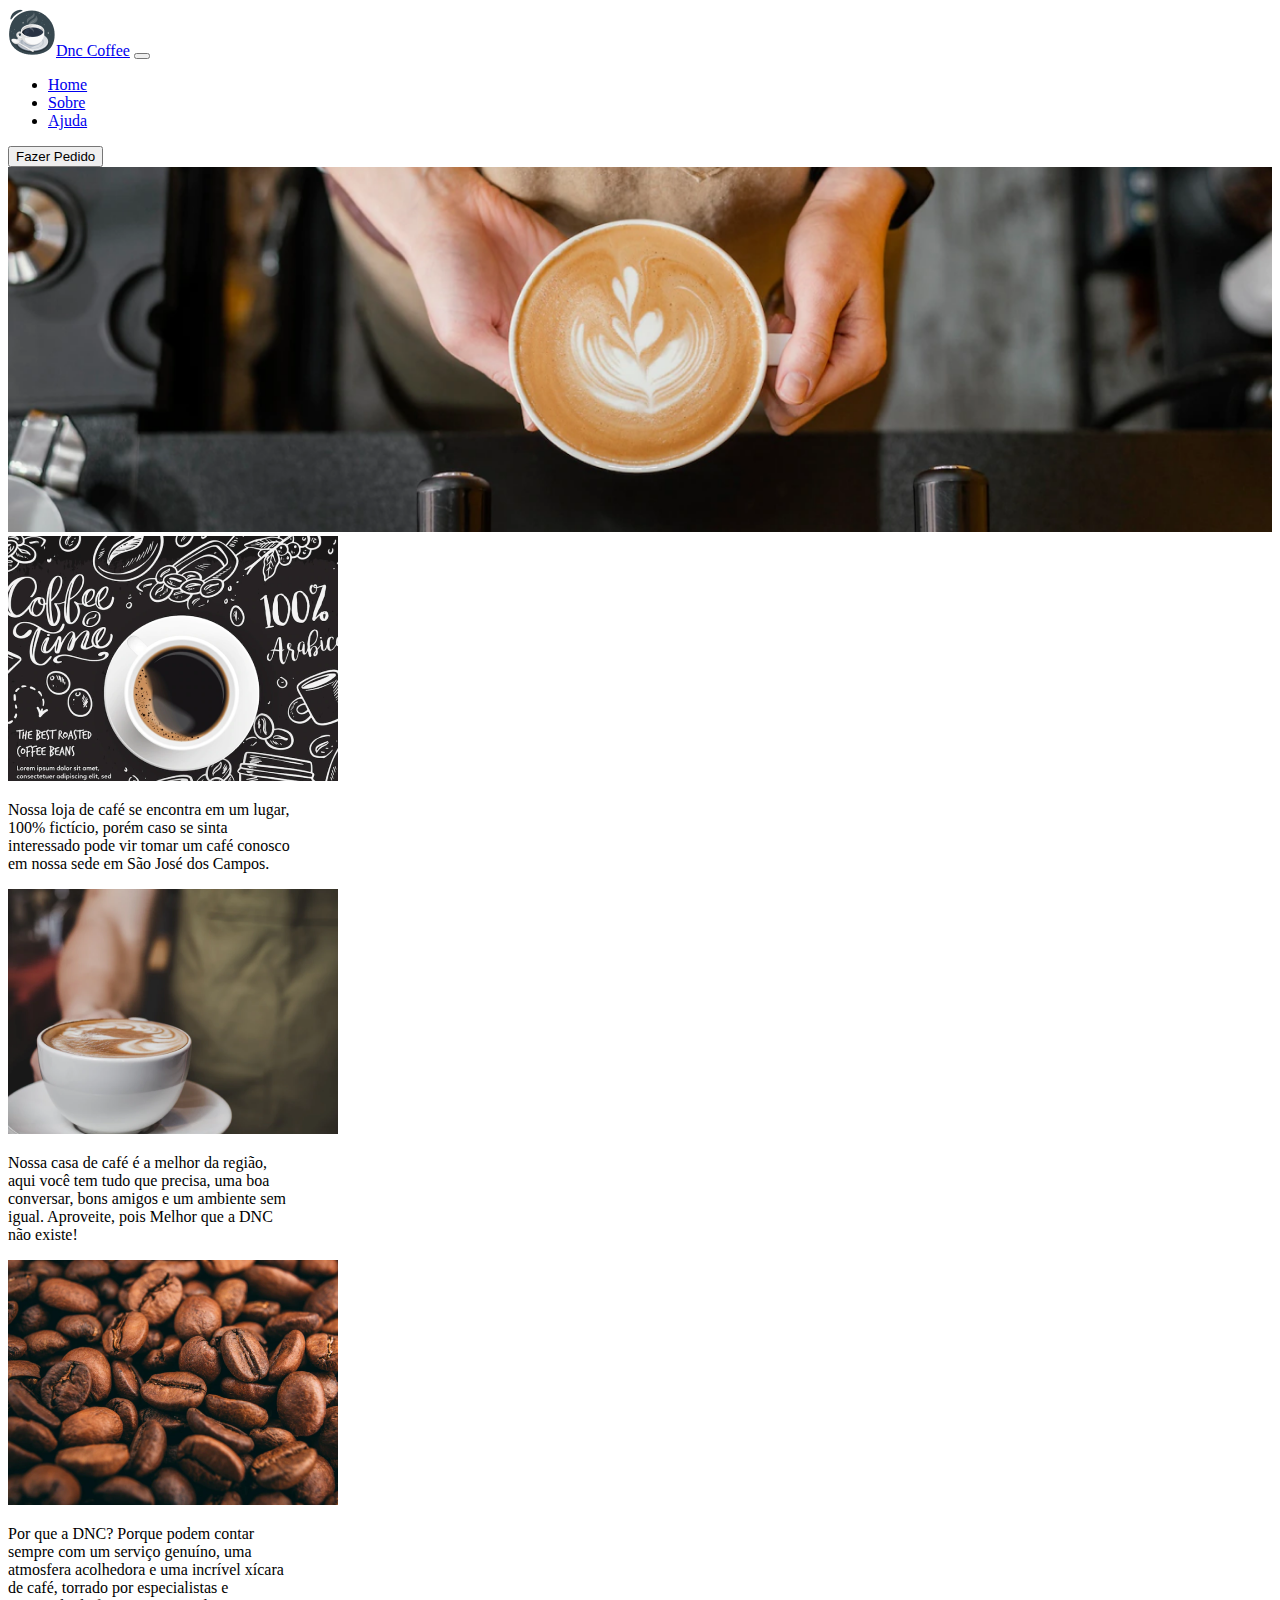
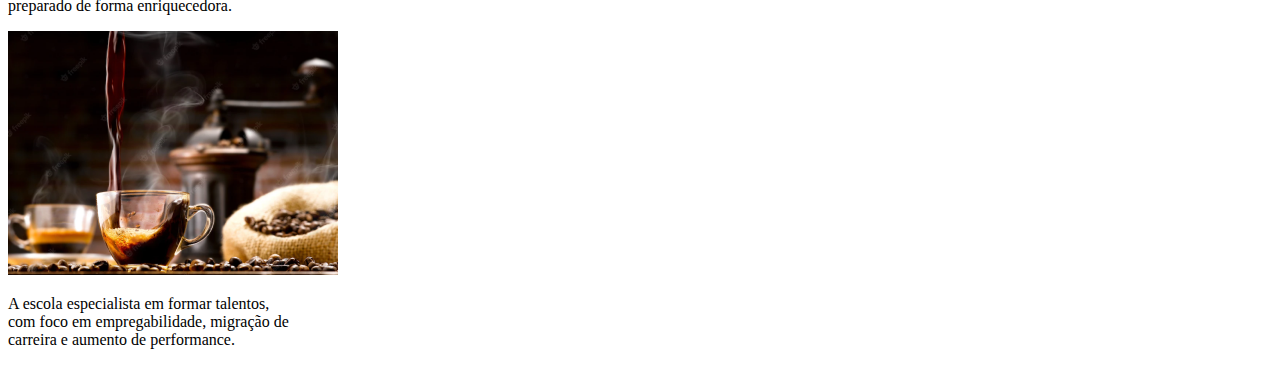
==== Bootstrap/index.html @ b543e2b9 "Add files via upload" ====
<!DOCTYPE html>
<html lang="pt-BR">
<head>
    <meta charset="UTF-8">
    <meta http-equiv="X-UA-Compatible" content="IE=edge">
    <meta name="viewport" content="width=device-width, initial-scale=1.0">
    <title>Dnc Coffee</title>
    <link href="https://cdn.jsdelivr.net/npm/bootstrap@5.3.0-alpha3/dist/css/bootstrap.min.css" rel="stylesheet" integrity="sha384-KK94CHFLLe+nY2dmCWGMq91rCGa5gtU4mk92HdvYe+M/SXH301p5ILy+dN9+nJOZ" crossorigin="anonymous">
    <script src="https://cdn.jsdelivr.net/npm/bootstrap@5.3.0-alpha3/dist/js/bootstrap.bundle.min.js" integrity="sha384-ENjdO4Dr2bkBIFxQpeoTz1HIcje39Wm4jDKdf19U8gI4ddQ3GYNS7NTKfAdVQSZe" crossorigin="anonymous"></script>
</head>
<body>
    <nav class="navbar navbar-expand-lg bg-body-tertiary py-2 px-4">
        <div class="container-fluid">
          <a class="navbar-brand" href="#"><img src="assests/Logo.png" alt="café" srcset="">Dnc Coffee</a>
          <button class="navbar-toggler" type="button" data-bs-toggle="collapse" data-bs-target="#navbarNav" aria-controls="navbarNav" aria-expanded="false" aria-label="Toggle navigation">
            <span class="navbar-toggler-icon"></span>
          </button>
          <div class="collapse navbar-collapse" id="navbarNav">
            <ul class="navbar-nav px-5">
              <li class="nav-item">
                <a class="nav-link active px-4" aria-current="page" href="#">Home</a>
              </li>
              <li class="nav-item">
                <a class="nav-link px-4 text-dark" href="#">Sobre</a>
              </li>
              <li class="nav-item">
                <a class="nav-link px-4 text-dark" href="#">Ajuda</a>
              </li>
            </ul>
          </div>
          <button type="button" class="btn btn-outline-secondary text-dark">Fazer Pedido</button>
        </div>
      </nav>
      <section>
        <img src="assests/cafédecorado.png" alt="" srcset="" width="100%">
      </section>
      <main class="py-4 px-4 d-flex ms-5">
        <div class="card me-5" style="width: 18rem;">
            <img src="assests/café1.png" class="card-img-top" alt="...">
            <div class="card-body">
              <p class="card-text">Nossa loja de café se encontra em um lugar, 100% fictício, porém caso se sinta interessado pode vir tomar um café conosco em nossa sede em São José dos Campos.</p>
            </div>
          </div>
          <div class="card me-5" style="width: 18rem;">
            <img src="assests/café2.png" class="card-img-top" alt="...">
            <div class="card-body">
              <p class="card-text">Nossa casa de café é a melhor da região, aqui você tem tudo que precisa, uma boa conversar, bons amigos e um ambiente sem igual. Aproveite, pois Melhor que a DNC não existe!</p>
            </div>
          </div>
          <div class="card me-5" style="width: 18rem;">
            <img src="assests/café3.png" class="card-img-top" alt="...">
            <div class="card-body">
              <p class="card-text">Por que a DNC? Porque podem contar sempre com um serviço genuíno, uma atmosfera acolhedora e uma incrível xícara de café, torrado por especialistas e preparado de forma enriquecedora.</p>
            </div>
          </div>
          <div class="card me-5" style="width: 18rem;">
            <img src="assests/café4.png" class="card-img-top" alt="...">
            <div class="card-body">
              <p class="card-text">A escola especialista em formar talentos, com foco em empregabilidade, migração de carreira e aumento de performance.</p>
            </div>
          </div>
      </main>
    
</body>
</html>
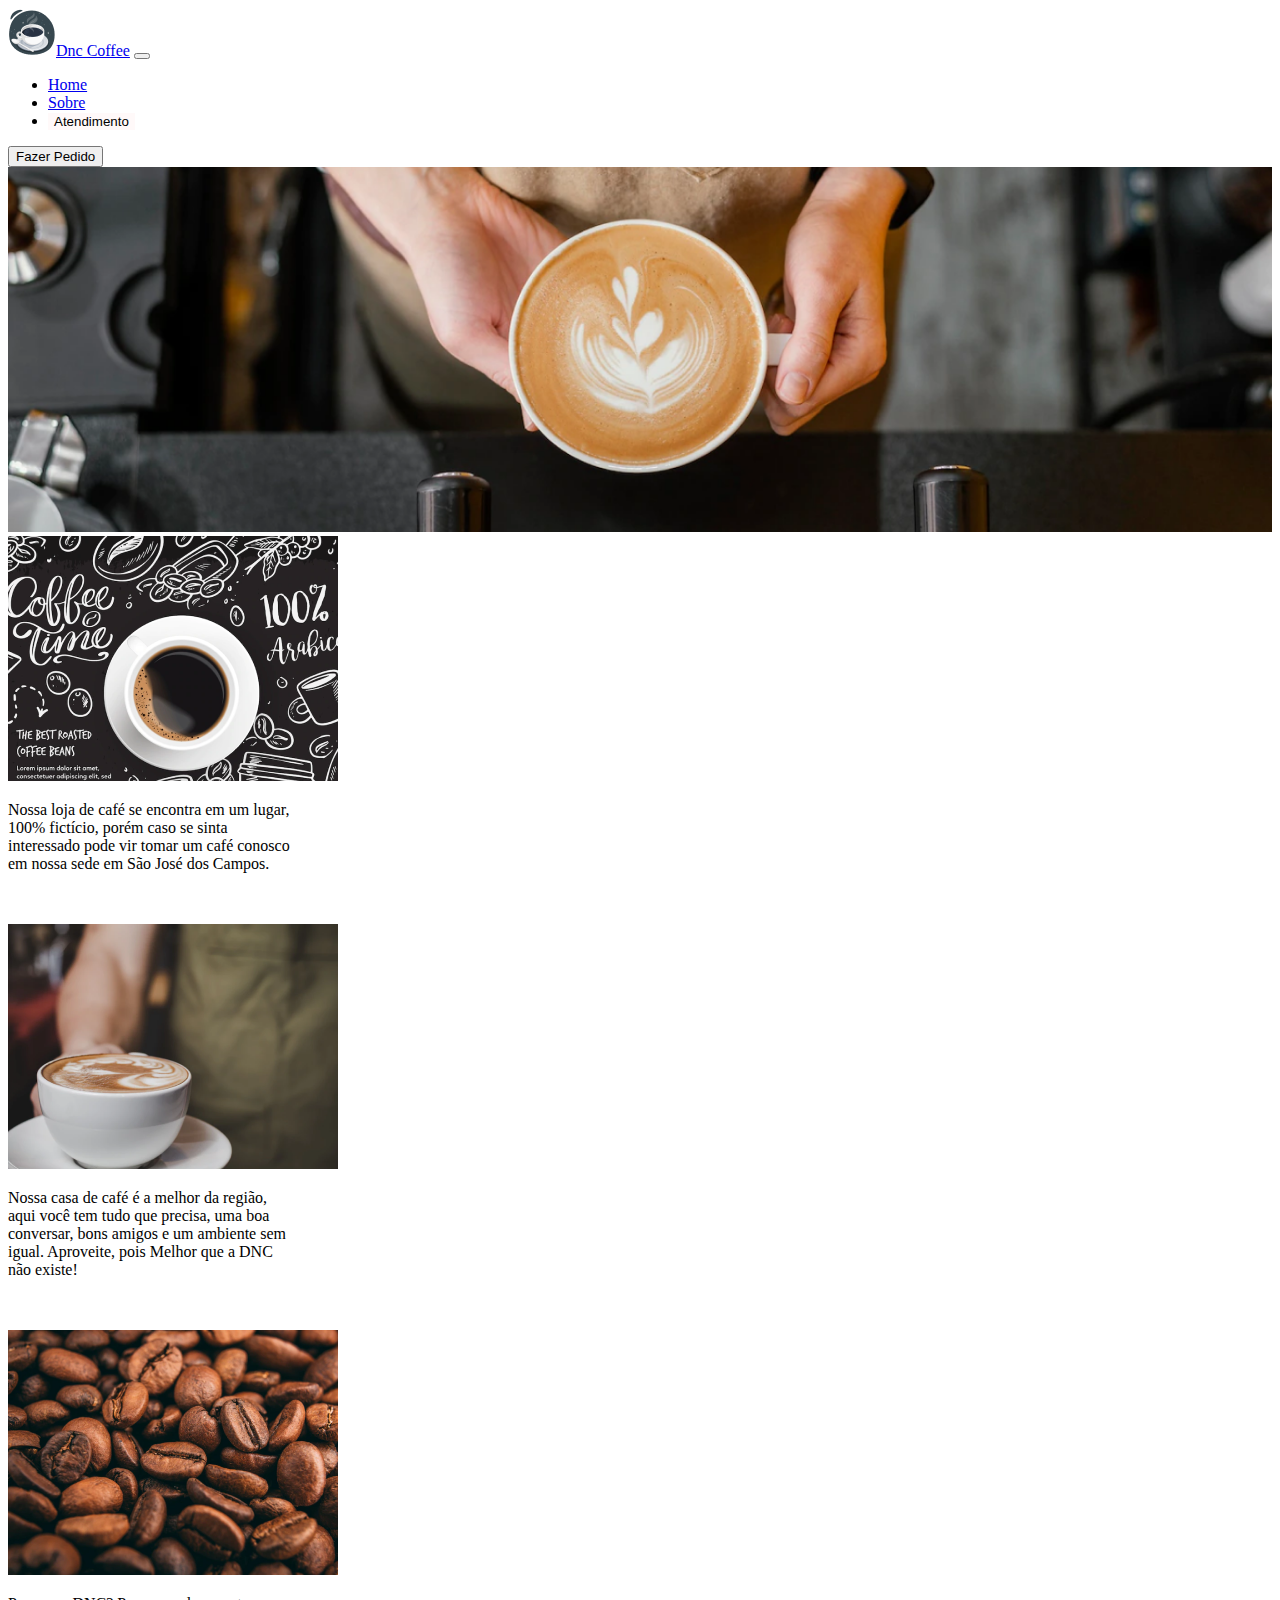
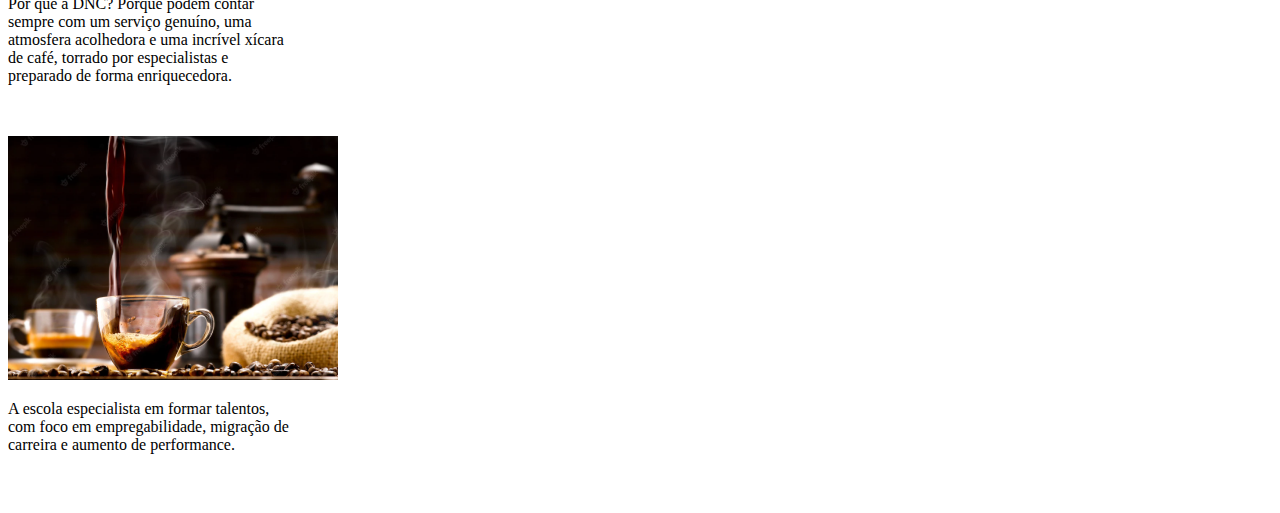
==== commit 0a55aeea: "Add files via upload" ====
--- a/Bootstrap/index.html
+++ b/Bootstrap/index.html
@@ -7,6 +7,10 @@
     <title>Dnc Coffee</title>
     <link href="https://cdn.jsdelivr.net/npm/bootstrap@5.3.0-alpha3/dist/css/bootstrap.min.css" rel="stylesheet" integrity="sha384-KK94CHFLLe+nY2dmCWGMq91rCGa5gtU4mk92HdvYe+M/SXH301p5ILy+dN9+nJOZ" crossorigin="anonymous">
     <script src="https://cdn.jsdelivr.net/npm/bootstrap@5.3.0-alpha3/dist/js/bootstrap.bundle.min.js" integrity="sha384-ENjdO4Dr2bkBIFxQpeoTz1HIcje39Wm4jDKdf19U8gI4ddQ3GYNS7NTKfAdVQSZe" crossorigin="anonymous"></script>
+    <link rel="stylesheet" href="style.css">
+    <link rel="preconnect" href="https://fonts.googleapis.com">
+  <link rel="preconnect" href="https://fonts.gstatic.com" crossorigin>
+  <link href="https://fonts.googleapis.com/css2?family=Montserrat&display=swap" rel="stylesheet">
 </head>
 <body>
     <nav class="navbar navbar-expand-lg bg-body-tertiary py-2 px-4">
@@ -24,7 +28,7 @@
                 <a class="nav-link px-4 text-dark" href="#">Sobre</a>
               </li>
               <li class="nav-item">
-                <a class="nav-link px-4 text-dark" href="#">Ajuda</a>
+                <a class="nav-link px-4 text-dark" href="#"><button id="openModalBtn">Atendimento</button></a>
               </li>
             </ul>
           </div>
@@ -32,6 +36,16 @@
         </div>
       </nav>
       <section>
+        <div id="modal" class="modal">
+          <div class="modal-content">
+            <span class="close">&times;</span>
+            <h2>Atendimento</h2>
+            <p>Rua José de Alencar, 111, Centro
+              CEP: 12209-000 | +55 (11) 3333-8000
+            </p>
+            <button>Entre em contato</button>
+          </div>
+        </div>
         <img src="assests/cafédecorado.png" alt="" srcset="" width="100%">
       </section>
       <main class="py-4 px-4 d-flex ms-5">
@@ -39,27 +53,31 @@
             <img src="assests/café1.png" class="card-img-top" alt="...">
             <div class="card-body">
               <p class="card-text">Nossa loja de café se encontra em um lugar, 100% fictício, porém caso se sinta interessado pode vir tomar um café conosco em nossa sede em São José dos Campos.</p>
+              <button class="botao">Compre agora</button>
             </div>
           </div>
           <div class="card me-5" style="width: 18rem;">
             <img src="assests/café2.png" class="card-img-top" alt="...">
             <div class="card-body">
               <p class="card-text">Nossa casa de café é a melhor da região, aqui você tem tudo que precisa, uma boa conversar, bons amigos e um ambiente sem igual. Aproveite, pois Melhor que a DNC não existe!</p>
+              <button class="botao">Compre agora</button>
             </div>
           </div>
           <div class="card me-5" style="width: 18rem;">
             <img src="assests/café3.png" class="card-img-top" alt="...">
             <div class="card-body">
               <p class="card-text">Por que a DNC? Porque podem contar sempre com um serviço genuíno, uma atmosfera acolhedora e uma incrível xícara de café, torrado por especialistas e preparado de forma enriquecedora.</p>
+              <button class="botao">Compre agora</button>
             </div>
           </div>
           <div class="card me-5" style="width: 18rem;">
             <img src="assests/café4.png" class="card-img-top" alt="...">
             <div class="card-body">
               <p class="card-text">A escola especialista em formar talentos, com foco em empregabilidade, migração de carreira e aumento de performance.</p>
+              <button class="botao">Compre agora</button>
             </div>
           </div>
       </main>
-    
+    <script src="script.js"></script>
 </body>
 </html>--- a/Bootstrap/style.css
+++ b/Bootstrap/style.css
@@ -0,0 +1,82 @@
+.botao{
+    font-family: Verdana, Geneva, Tahoma, sans-serif;
+    border: none;
+    background-color: blue;
+    color: white;
+    padding: 10px 10px;
+    border-radius: 10px;
+    cursor: pointer;
+    opacity: 0;
+    transition: opacity 0.3s ease-in-out;
+}
+.card:hover .botao{
+    opacity: 1;
+}
+#openModalBtn{
+    border: none;
+    background-color: rgb(255, 249, 249);
+    cursor: pointer;
+}
+.modal {
+    display: none;
+    position: fixed;
+    z-index: 1;
+    left: 0;
+    top: 0;
+    width: 100%;
+    height: 100%;
+    overflow: auto;
+    background-color: rgba(0, 0, 0, 0.4);
+}
+.modal-content {
+    background-color: #fefefe;
+    margin: 15% auto;
+    padding: 20px;
+    border: 1px solid #888;
+    width: 50%;
+    height: 60%;
+    justify-content: center;
+    align-items: center;
+    
+}
+.close {
+    color: #aaa;
+    float: right;
+    font-size: 28px;
+    font-weight: bold;
+    display: flex;
+    position: absolute;
+    margin-left: 600px;
+    margin-bottom: 280px;
+    
+}
+.close:hover,.close:focus {
+    color: black;
+    text-decoration: none;
+    cursor: pointer;
+}
+.modal h2{
+    font-family: 'Montserrat';
+    font-style: normal;
+    font-weight: 300;
+    font-size: 29px;
+    margin-bottom: 50px;
+
+}
+.modal p{
+    font-family: 'Montserrat';
+    font-style: normal;
+    font-weight: 300;
+    font-size: 15px;
+    margin-bottom: 50px;
+}
+.modal button{
+    border: none;
+    background-color: #2A3342;;
+    color: white;
+    font-family: 'Montserrat';
+    font-style: normal;
+    margin-top: 50px;
+    border-radius: 5px;
+    padding: 10px 5px;
+}
